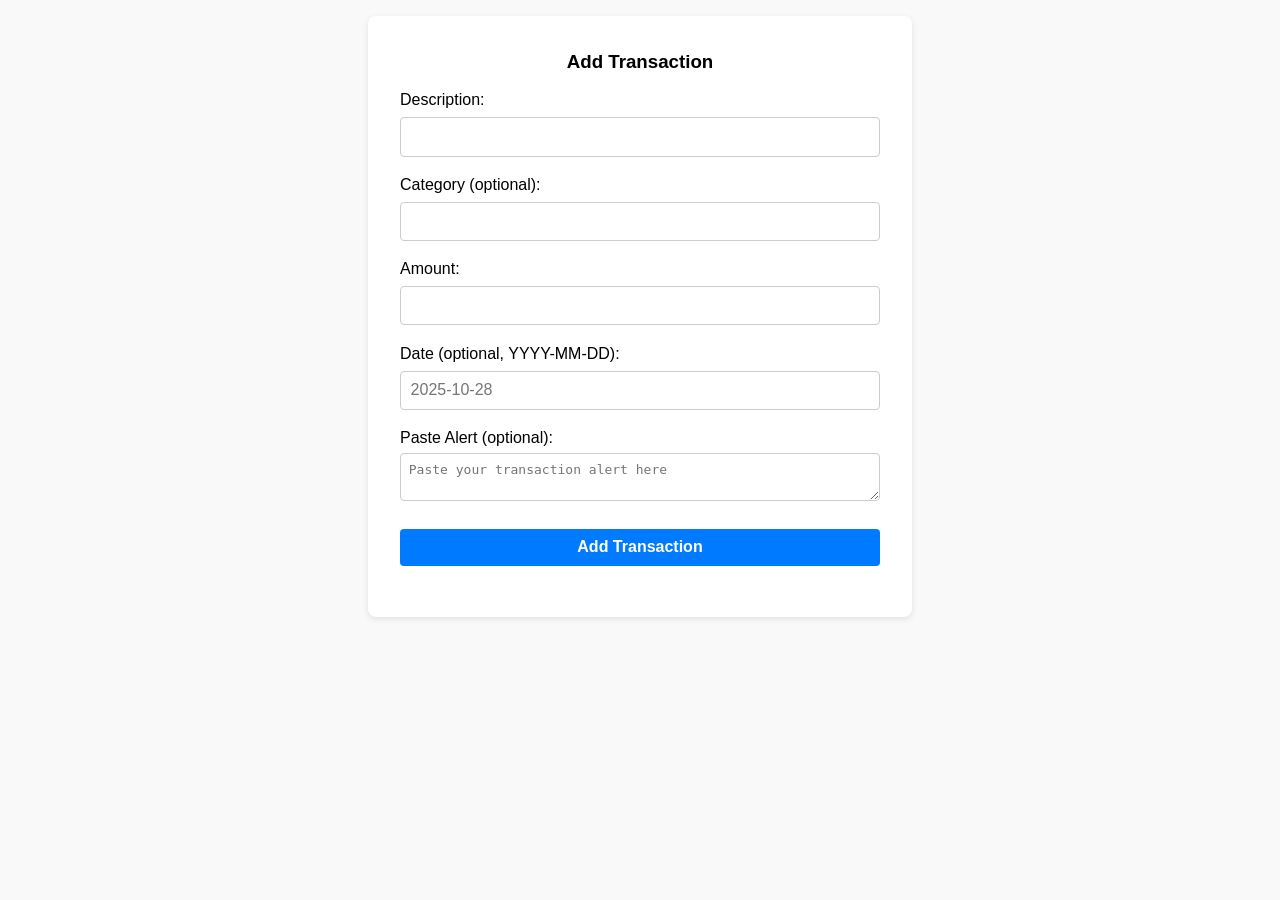
==== app/templates/add_transaction.html @ f6dfe003 "Update front end" ====
<!DOCTYPE html>
<html>
<head>
  <meta charset="utf-8">
  <title>Add Transaction</title>
  <meta name="viewport" content="width=device-width, initial-scale=1.0">
  <style>
    body {
      font-family: sans-serif;
      margin: 0;
      padding: 1em;
      background: #f9f9f9;
    }

    .container {
      max-width: 480px;
      margin: 0 auto;
      background: white;
      padding: 1em 2em;
      border-radius: 8px;
      box-shadow: 0 2px 6px rgba(0,0,0,0.1);
    }

    h3 {
      text-align: center;
    }

    input, textarea, button {
      width: 100%;
      box-sizing: border-box;
      margin-top: 0.5em;
      margin-bottom: 1.2em;
      padding: 0.6em;
      font-size: 1em;
      border-radius: 4px;
      border: 1px solid #ccc;
    }

    button {
      background-color: #007bff;
      color: white;
      border: none;
      cursor: pointer;
      font-weight: bold;
    }

    button:hover {
      background-color: #0056b3;
    }

    #msg {
      color: green;
      font-weight: bold;
      text-align: center;
      margin-top: 0.5em;
    }
  </style>
</head>
<body>
  <div class="container">
    <h3>Add Transaction</h3>
    <form id="txnForm">
      <label>Description:</label>
      <input id="desc" type="text" required>

      <label>Category (optional):</label>
      <input id="cat" type="text">

      <label>Amount:</label>
      <input id="amt" type="number" step="0.01" required>

      <label>Date (optional, YYYY-MM-DD):</label>
      <input id="date" type="text" placeholder="2025-10-28">

      <label>Paste Alert (optional):</label>
      <textarea id="alertText" placeholder="Paste your transaction alert here"></textarea>

      <button type="submit">Add Transaction</button>
    </form>

    <p id="msg"></p>
  </div>

  <script>
    const form = document.getElementById('txnForm');
    const alertText = document.getElementById('alertText');

    // Auto-fill from paste
    alertText.addEventListener('input', () => {
      const text = alertText.value.trim();
      if (!text) return;

      const regex = /\$([0-9.]+).*transaction with (.+?) on (.+?) at/;
      const match = text.match(regex);
      if (match) {
        const [, amount, description, date] = match;
        document.getElementById('desc').value = description;
        document.getElementById('amt').value = parseFloat(amount);
        document.getElementById('date').value = new Date(date).toISOString().slice(0,10);
      }
    });

    // Form submission
    form.addEventListener('submit', async (e) => {
      e.preventDefault();
      const data = {
        description: document.getElementById('desc').value,
        category: document.getElementById('cat').value,
        amount: parseFloat(document.getElementById('amt').value),
        date: document.getElementById('date').value || null
      };

      try {
        const res = await fetch('/transactions', {
          method: 'POST',
          headers: { 'Content-Type': 'application/json' },
          body: JSON.stringify(data)
        });
        const resultText = await res.text();
        document.getElementById('msg').innerText =
          res.ok ? '✅ Transaction added!' : `❌ Error: ${resultText}`;
        form.reset();
      } catch (err) {
        document.getElementById('msg').innerText = '⚠️ Network error';
      }
    });
  </script>
</body>
</html>
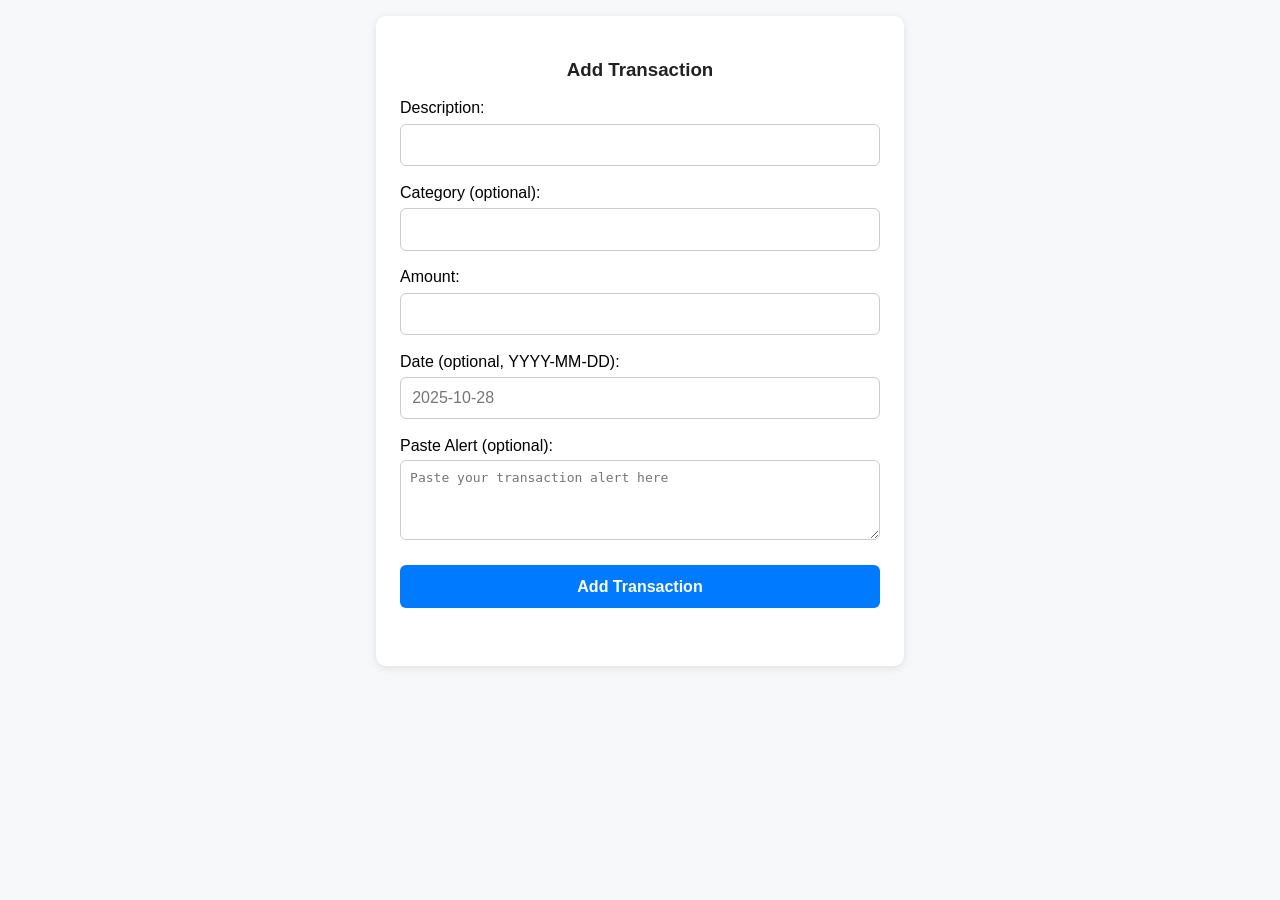
==== commit d9a705bd: "Update front end" ====
--- a/app/templates/add_transaction.html
+++ b/app/templates/add_transaction.html
@@ -1,47 +1,61 @@
 <!DOCTYPE html>
-<html>
+<html lang="en">
 <head>
   <meta charset="utf-8">
   <title>Add Transaction</title>
-  <meta name="viewport" content="width=device-width, initial-scale=1.0">
+  <meta name="viewport" content="width=device-width, initial-scale=1.0, viewport-fit=cover">
   <style>
     body {
-      font-family: sans-serif;
+      font-family: -apple-system, BlinkMacSystemFont, "Segoe UI", Roboto, sans-serif;
       margin: 0;
       padding: 1em;
-      background: #f9f9f9;
+      background: #f7f8fa;
     }
 
     .container {
+      width: 100%;
       max-width: 480px;
       margin: 0 auto;
       background: white;
-      padding: 1em 2em;
-      border-radius: 8px;
-      box-shadow: 0 2px 6px rgba(0,0,0,0.1);
+      padding: 1.5em;
+      border-radius: 10px;
+      box-shadow: 0 2px 8px rgba(0, 0, 0, 0.1);
     }
 
     h3 {
       text-align: center;
+      color: #222;
+    }
+
+    label {
+      font-weight: 500;
     }
 
     input, textarea, button {
       width: 100%;
       box-sizing: border-box;
-      margin-top: 0.5em;
-      margin-bottom: 1.2em;
-      padding: 0.6em;
+      margin-top: 0.4em;
+      margin-bottom: 1.1em;
+      padding: 0.7em;
       font-size: 1em;
-      border-radius: 4px;
+      border-radius: 6px;
       border: 1px solid #ccc;
+    }
+
+    textarea {
+      resize: vertical;
+      min-height: 80px;
     }
 
     button {
       background-color: #007bff;
       color: white;
       border: none;
+      font-weight: 600;
+      padding: 0.8em;
       cursor: pointer;
-      font-weight: bold;
+      border-radius: 6px;
+      transition: background-color 0.2s;
     }
 
     button:hover {
@@ -49,10 +63,27 @@
     }
 
     #msg {
+      text-align: center;
+      font-weight: bold;
+      margin-top: 0.5em;
+    }
+
+    #msg.success {
       color: green;
-      font-weight: bold;
-      text-align: center;
-      margin-top: 0.5em;
+    }
+
+    #msg.error {
+      color: red;
+    }
+
+    @media (max-width: 500px) {
+      body {
+        padding: 0.5em;
+      }
+
+      .container {
+        padding: 1em;
+      }
     }
   </style>
 </head>
@@ -84,23 +115,35 @@
   <script>
     const form = document.getElementById('txnForm');
     const alertText = document.getElementById('alertText');
+    const msg = document.getElementById('msg');
 
-    // Auto-fill from paste
+    // --- Auto-fill logic ---
     alertText.addEventListener('input', () => {
       const text = alertText.value.trim();
       if (!text) return;
 
-      const regex = /\$([0-9.]+).*transaction with (.+?) on (.+?) at/;
-      const match = text.match(regex);
-      if (match) {
-        const [, amount, description, date] = match;
-        document.getElementById('desc').value = description;
-        document.getElementById('amt').value = parseFloat(amount);
-        document.getElementById('date').value = new Date(date).toISOString().slice(0,10);
+      // Match with or without date
+      const regexFull = /\$([0-9.]+).*?with (.+?) on ([A-Za-z]{3,9} \d{1,2}, \d{4})/i;
+      const regexSimple = /\$([0-9.]+).*?with (.+)$/i;
+
+      let amount, description, date;
+      if (regexFull.test(text)) {
+        [, amount, description, date] = text.match(regexFull);
+      } else if (regexSimple.test(text)) {
+        [, amount, description] = text.match(regexSimple);
+      }
+
+      if (amount) document.getElementById('amt').value = parseFloat(amount);
+      if (description) document.getElementById('desc').value = description.trim();
+      if (date) {
+        const parsedDate = new Date(date);
+        if (!isNaN(parsedDate)) {
+          document.getElementById('date').value = parsedDate.toISOString().slice(0, 10);
+        }
       }
     });
 
-    // Form submission
+    // --- Submit logic ---
     form.addEventListener('submit', async (e) => {
       e.preventDefault();
       const data = {
@@ -116,12 +159,19 @@
           headers: { 'Content-Type': 'application/json' },
           body: JSON.stringify(data)
         });
-        const resultText = await res.text();
-        document.getElementById('msg').innerText =
-          res.ok ? '✅ Transaction added!' : `❌ Error: ${resultText}`;
-        form.reset();
-      } catch (err) {
-        document.getElementById('msg').innerText = '⚠️ Network error';
+
+        if (res.ok) {
+          msg.textContent = '✅ Transaction added!';
+          msg.className = 'success';
+          form.reset();
+        } else {
+          const text = await res.text();
+          msg.textContent = `❌ Error: ${text}`;
+          msg.className = 'error';
+        }
+      } catch {
+        msg.textContent = '⚠️ Network error';
+        msg.className = 'error';
       }
     });
   </script>
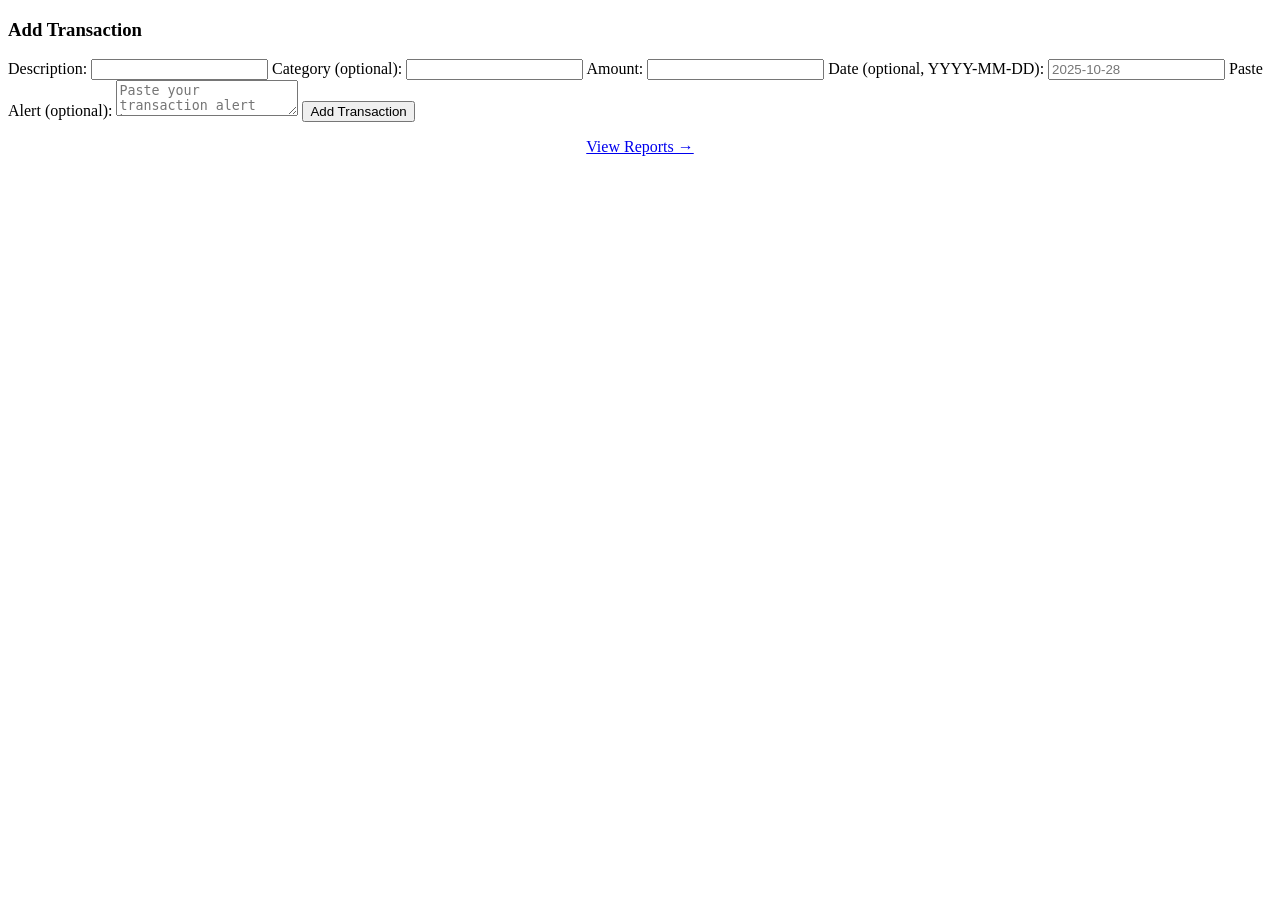
==== commit 03a4ddcd: "Add current week/month report to front end" ====
--- a/app/templates/add_transaction.html
+++ b/app/templates/add_transaction.html
@@ -4,89 +4,8 @@
   <meta charset="utf-8">
   <title>Add Transaction</title>
   <meta name="viewport" content="width=device-width, initial-scale=1.0, viewport-fit=cover">
-  <style>
-    body {
-      font-family: -apple-system, BlinkMacSystemFont, "Segoe UI", Roboto, sans-serif;
-      margin: 0;
-      padding: 1em;
-      background: #f7f8fa;
-    }
-
-    .container {
-      width: 100%;
-      max-width: 480px;
-      margin: 0 auto;
-      background: white;
-      padding: 1.5em;
-      border-radius: 10px;
-      box-shadow: 0 2px 8px rgba(0, 0, 0, 0.1);
-    }
-
-    h3 {
-      text-align: center;
-      color: #222;
-    }
-
-    label {
-      font-weight: 500;
-    }
-
-    input, textarea, button {
-      width: 100%;
-      box-sizing: border-box;
-      margin-top: 0.4em;
-      margin-bottom: 1.1em;
-      padding: 0.7em;
-      font-size: 1em;
-      border-radius: 6px;
-      border: 1px solid #ccc;
-    }
-
-    textarea {
-      resize: vertical;
-      min-height: 80px;
-    }
-
-    button {
-      background-color: #007bff;
-      color: white;
-      border: none;
-      font-weight: 600;
-      padding: 0.8em;
-      cursor: pointer;
-      border-radius: 6px;
-      transition: background-color 0.2s;
-    }
-
-    button:hover {
-      background-color: #0056b3;
-    }
-
-    #msg {
-      text-align: center;
-      font-weight: bold;
-      margin-top: 0.5em;
-    }
-
-    #msg.success {
-      color: green;
-    }
-
-    #msg.error {
-      color: red;
-    }
-
-    @media (max-width: 500px) {
-      body {
-        padding: 0.5em;
-      }
-
-      .container {
-        padding: 1em;
-      }
-    }
-  </style>
-</head>
+  <link rel="stylesheet" href="{{ url_for('static', filename='style.css') }}">
+  </head>
 <body>
   <div class="container">
     <h3>Add Transaction</h3>
@@ -110,6 +29,9 @@
     </form>
 
     <p id="msg"></p>
+    <p style="text-align: center;">
+    <a href="/report">View Reports →</a>
+    </p>
   </div>
 
   <script>
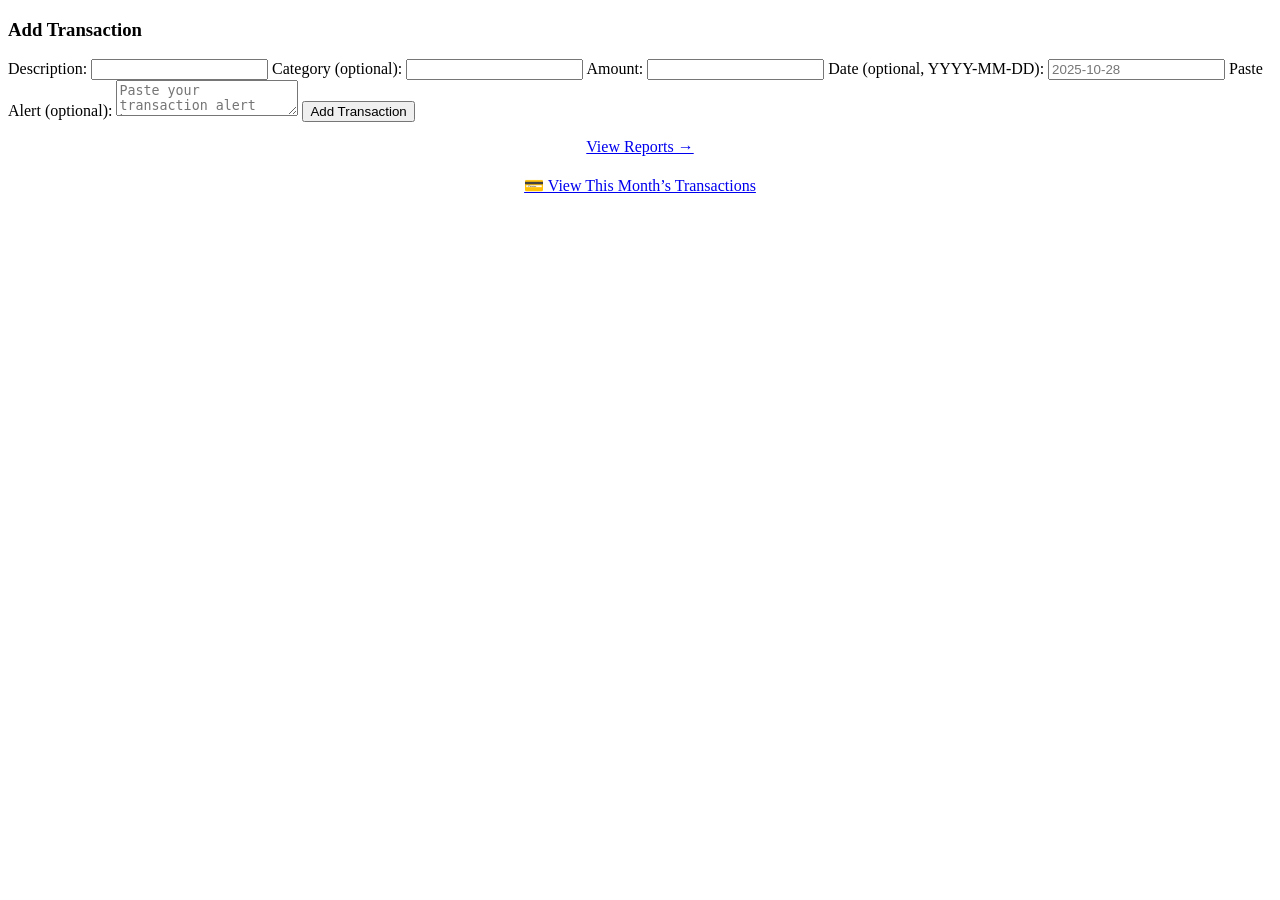
==== commit 51d7d111: "refactor and fix reporting" ====
--- a/app/templates/add_transaction.html
+++ b/app/templates/add_transaction.html
@@ -30,7 +30,10 @@
 
     <p id="msg"></p>
     <p style="text-align: center;">
-    <a href="/report">View Reports →</a>
+    <a href="/report" class="link-button">View Reports →</a>
+    </p>
+    <p style="margin-top: 20px; text-align: center;">
+    <a href="/transactions" class="link-button" >💳 View This Month’s Transactions</a>
     </p>
   </div>
 
